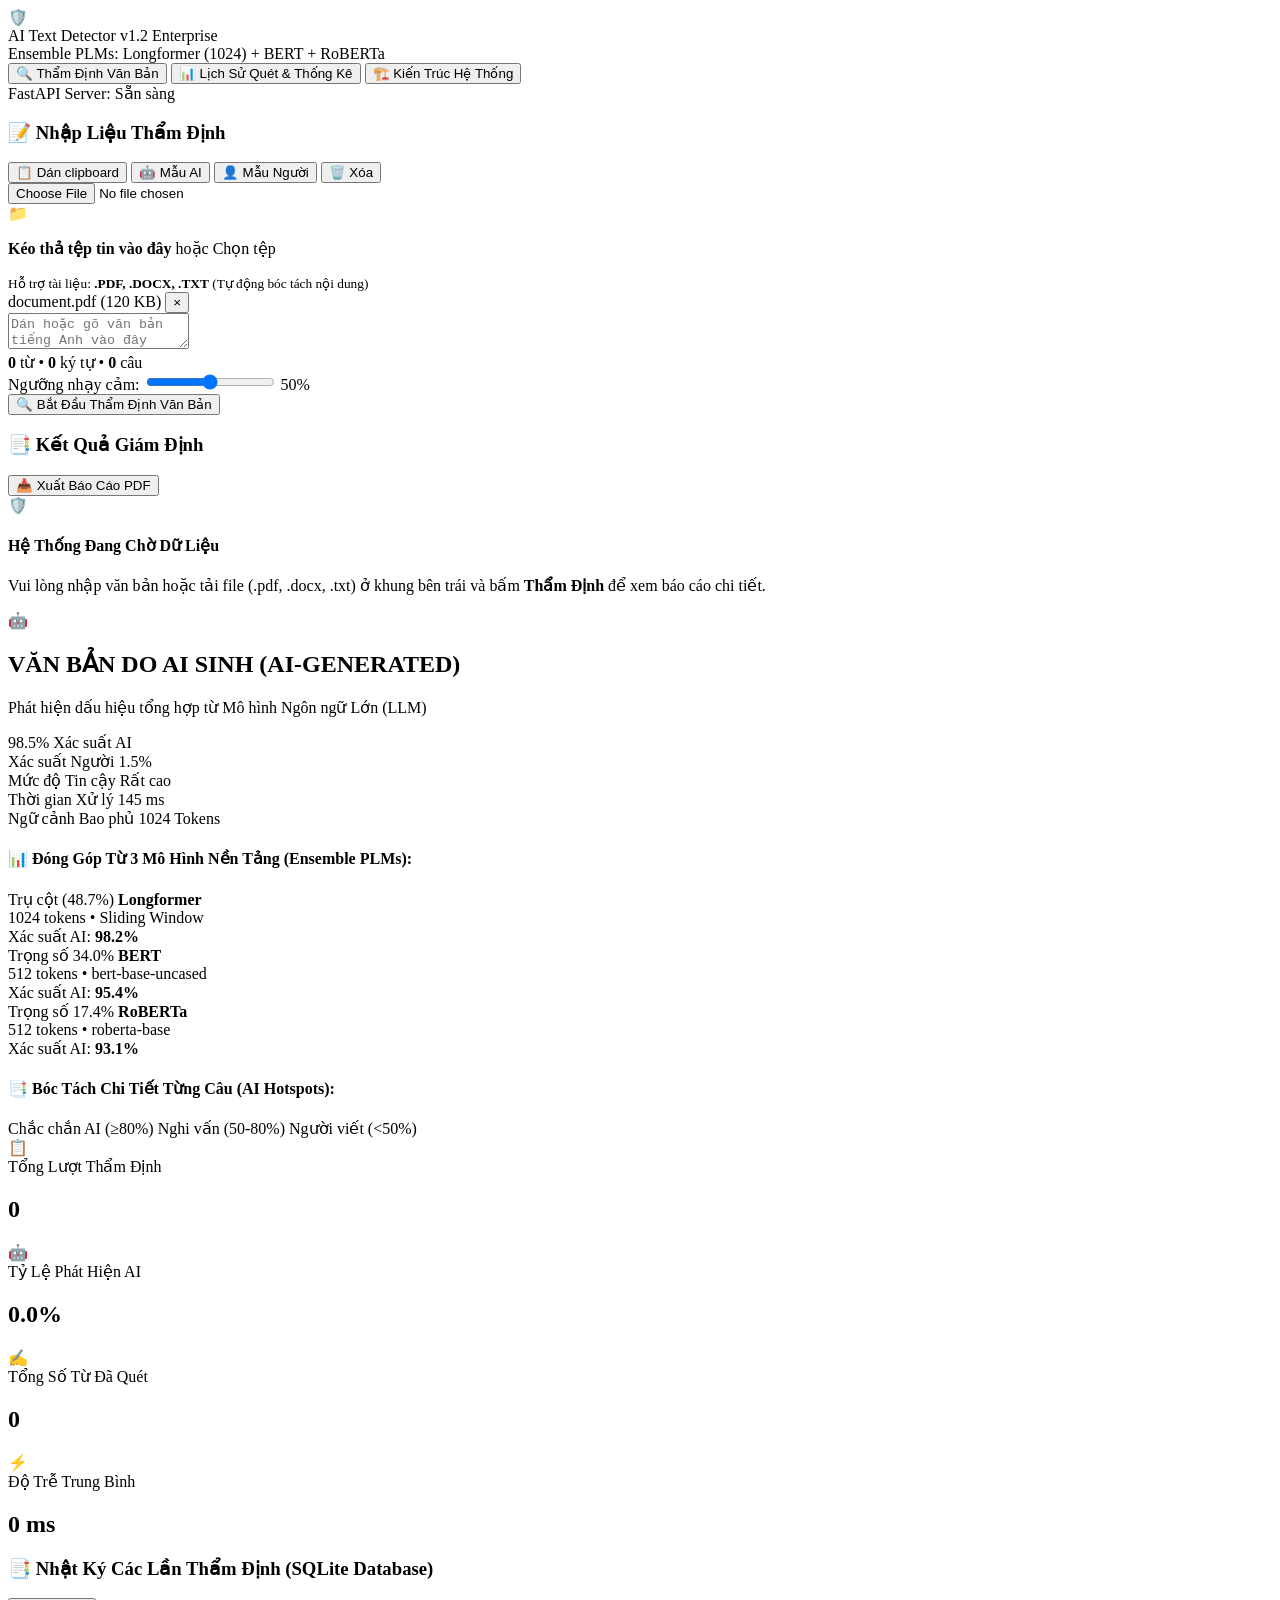
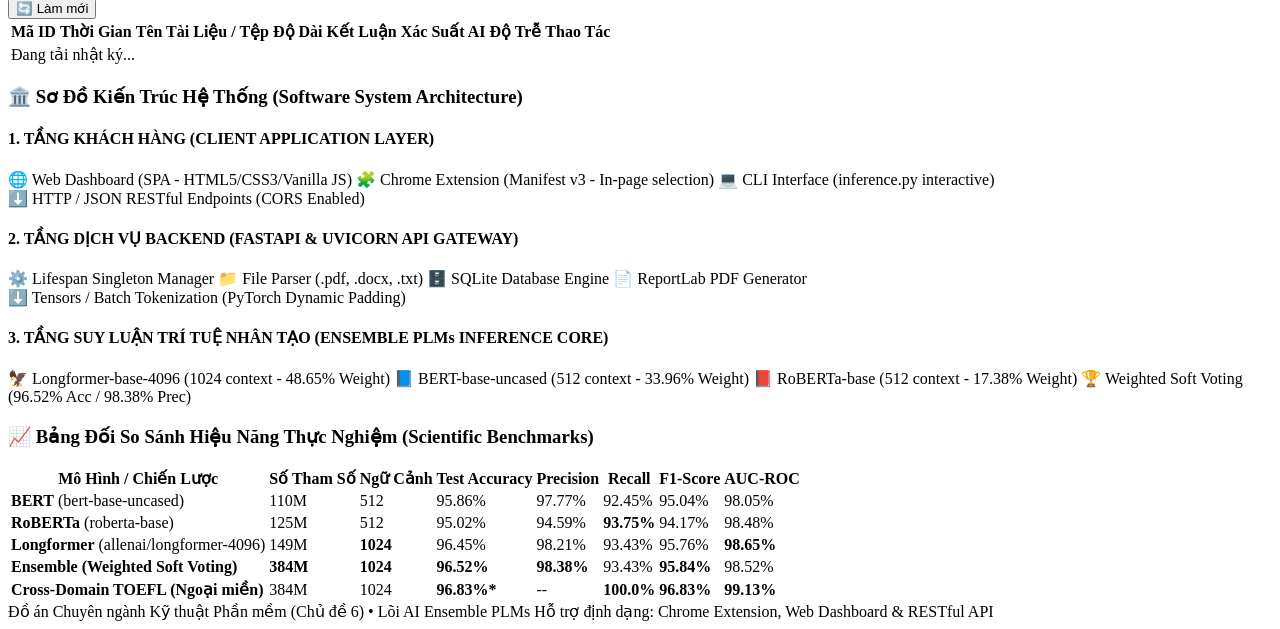
==== web/index.html @ fb28becc "feat(day16): Implement Web Dashboard, file upload, SQLite history, and PDF report generator" ====
<!DOCTYPE html>
<html lang="vi">
<head>
  <meta charset="UTF-8">
  <meta name="viewport" content="width=device-width, initial-scale=1.0">
  <title>AI Text Detector - Hệ thống Thẩm định Văn bản AI (Ensemble PLMs)</title>
  <link rel="stylesheet" href="/static/style.css">
  <link rel="preconnect" href="https://fonts.googleapis.com">
  <link rel="preconnect" href="https://fonts.gstatic.com" crossorigin>
  <link href="https://fonts.googleapis.com/css2?family=Inter:wght@300;400;500;600;700;800&family=JetBrains+Mono:wght@400;500&display=swap" rel="stylesheet">
</head>
<body>
  <!-- Top Navigation Bar -->
  <header class="navbar">
    <div class="nav-container">
      <div class="nav-brand">
        <div class="brand-logo">🛡️</div>
        <div>
          <div class="brand-title">AI Text Detector <span class="badge-tag">v1.2 Enterprise</span></div>
          <div class="brand-subtitle">Ensemble PLMs: Longformer (1024) + BERT + RoBERTa</div>
        </div>
      </div>

      <nav class="nav-tabs">
        <button class="nav-tab active" data-tab="tab-inspect">🔍 Thẩm Định Văn Bản</button>
        <button class="nav-tab" data-tab="tab-history">📊 Lịch Sử Quét & Thống Kê</button>
        <button class="nav-tab" data-tab="tab-architecture">🏗️ Kiến Trúc Hệ Thống</button>
      </nav>

      <div class="nav-status">
        <div id="server-status" class="status-indicator status-online">
          <span class="status-dot"></span>
          <span id="server-status-text">FastAPI Server: Sẵn sàng</span>
        </div>
      </div>
    </div>
  </header>

  <!-- Main App Content -->
  <main class="main-body">

    <!-- ==================================================================== -->
    <!-- TAB 1: THẨM ĐỊNH VĂN BẢN (INSPECTION & UPLOAD) -->
    <!-- ==================================================================== -->
    <section id="tab-inspect" class="tab-pane active">
      <div class="inspector-layout">
        
        <!-- Left Column: Input Form -->
        <div class="card input-card">
          <div class="card-header">
            <h3>📝 Nhập Liệu Thẩm Định</h3>
            <div class="header-actions">
              <button id="btn-paste" class="btn-sm btn-ghost">📋 Dán clipboard</button>
              <button id="btn-sample-ai" class="btn-sm btn-ghost">🤖 Mẫu AI</button>
              <button id="btn-sample-human" class="btn-sm btn-ghost">👤 Mẫu Người</button>
              <button id="btn-clear" class="btn-sm btn-ghost text-danger">🗑️ Xóa</button>
            </div>
          </div>

          <!-- Drag and Drop File Upload Area -->
          <div id="drop-zone" class="drop-zone">
            <input type="file" id="file-input" accept=".txt,.docx,.pdf" class="hidden-input">
            <div class="drop-zone-content">
              <span class="upload-icon">📁</span>
              <p><b>Kéo thả tệp tin vào đây</b> hoặc <span class="browse-link">Chọn tệp</span></p>
              <small>Hỗ trợ tài liệu: <b>.PDF, .DOCX, .TXT</b> (Tự động bóc tách nội dung)</small>
            </div>
            <div id="file-info" class="file-info-bar hidden">
              <span id="file-name" class="file-name">document.pdf</span>
              <span id="file-size" class="file-size">(120 KB)</span>
              <button id="btn-remove-file" class="btn-remove">&times;</button>
            </div>
          </div>

          <!-- Text Area -->
          <div class="textarea-wrapper">
            <textarea id="text-input" placeholder="Dán hoặc gõ văn bản tiếng Anh vào đây (bài báo, bài luận, đoạn văn ngắn)..."></textarea>
          </div>

          <!-- Bottom Controls -->
          <div class="controls-row">
            <div class="text-stats">
              <span id="stat-words"><b>0</b> từ</span>
              <span class="separator">•</span>
              <span id="stat-chars"><b>0</b> ký tự</span>
              <span class="separator">•</span>
              <span id="stat-sentences"><b>0</b> câu</span>
            </div>

            <div class="threshold-wrapper">
              <label for="threshold-range">Ngưỡng nhạy cảm:</label>
              <input type="range" id="threshold-range" min="10" max="90" value="50" step="5">
              <span id="threshold-val" class="threshold-badge">50%</span>
            </div>
          </div>

          <!-- Submit Button -->
          <button id="btn-submit" class="btn-primary btn-large">
            <span class="btn-text">🔍 Bắt Đầu Thẩm Định Văn Bản</span>
            <div id="spinner" class="spinner hidden"></div>
          </button>
        </div>

        <!-- Right Column: Results Dashboard -->
        <div class="card result-card">
          <div class="card-header">
            <h3>📑 Kết Quả Giám Định</h3>
            <div id="result-actions" class="header-actions hidden">
              <button id="btn-export-pdf" class="btn-sm btn-success">
                📥 Xuất Báo Cáo PDF
              </button>
            </div>
          </div>

          <!-- Placeholder when no result yet -->
          <div id="result-placeholder" class="result-placeholder">
            <div class="placeholder-icon">🛡️</div>
            <h4>Hệ Thống Đang Chờ Dữ Liệu</h4>
            <p>Vui lòng nhập văn bản hoặc tải file (.pdf, .docx, .txt) ở khung bên trái và bấm <b>Thẩm Định</b> để xem báo cáo chi tiết.</p>
          </div>

          <!-- Results Content (Revealed after analysis) -->
          <div id="result-content" class="result-content hidden">
            <!-- Verdict Banner -->
            <div id="verdict-banner" class="verdict-banner verdict-ai">
              <div class="verdict-main">
                <span id="verdict-icon" class="verdict-icon">🤖</span>
                <div>
                  <h2 id="verdict-title">VĂN BẢN DO AI SINH (AI-GENERATED)</h2>
                  <p id="verdict-subtitle">Phát hiện dấu hiệu tổng hợp từ Mô hình Ngôn ngữ Lớn (LLM)</p>
                </div>
              </div>
              <div class="verdict-score">
                <span id="verdict-percent" class="percent-val">98.5%</span>
                <span class="percent-label">Xác suất AI</span>
              </div>
            </div>

            <!-- Key Metrics Grid -->
            <div class="metrics-grid">
              <div class="metric-box">
                <span class="metric-label">Xác suất Người</span>
                <span id="metric-human-prob" class="metric-value">1.5%</span>
              </div>
              <div class="metric-box">
                <span class="metric-label">Mức độ Tin cậy</span>
                <span id="metric-confidence" class="metric-value text-accent">Rất cao</span>
              </div>
              <div class="metric-box">
                <span class="metric-label">Thời gian Xử lý</span>
                <span id="metric-latency" class="metric-value">145 ms</span>
              </div>
              <div class="metric-box">
                <span class="metric-label">Ngữ cảnh Bao phủ</span>
                <span id="metric-coverage" class="metric-value text-success">1024 Tokens</span>
              </div>
            </div>

            <!-- Ensemble Breakdown Cards -->
            <div class="breakdown-section">
              <h4 class="section-title">📊 Đóng Góp Từ 3 Mô Hình Nền Tảng (Ensemble PLMs):</h4>
              <div class="model-cards-grid">
                <div class="model-card champion">
                  <div class="model-card-header">
                    <span class="badge-pill pill-gold">Trụ cột (48.7%)</span>
                    <strong>Longformer</strong>
                  </div>
                  <div class="model-spec">1024 tokens • Sliding Window</div>
                  <div class="model-prob-bar">
                    <div id="bar-longformer" class="bar-fill" style="width: 98%;"></div>
                  </div>
                  <div class="model-card-footer">
                    <span>Xác suất AI:</span>
                    <strong id="prob-longformer">98.2%</strong>
                  </div>
                </div>

                <div class="model-card">
                  <div class="model-card-header">
                    <span class="badge-pill">Trọng số 34.0%</span>
                    <strong>BERT</strong>
                  </div>
                  <div class="model-spec">512 tokens • bert-base-uncased</div>
                  <div class="model-prob-bar">
                    <div id="bar-bert" class="bar-fill" style="width: 95%;"></div>
                  </div>
                  <div class="model-card-footer">
                    <span>Xác suất AI:</span>
                    <strong id="prob-bert">95.4%</strong>
                  </div>
                </div>

                <div class="model-card">
                  <div class="model-card-header">
                    <span class="badge-pill">Trọng số 17.4%</span>
                    <strong>RoBERTa</strong>
                  </div>
                  <div class="model-spec">512 tokens • roberta-base</div>
                  <div class="model-prob-bar">
                    <div id="bar-roberta" class="bar-fill" style="width: 93%;"></div>
                  </div>
                  <div class="model-card-footer">
                    <span>Xác suất AI:</span>
                    <strong id="prob-roberta">93.1%</strong>
                  </div>
                </div>
              </div>
            </div>

            <!-- Sentence-level AI Hotspots -->
            <div class="sentences-section">
              <div class="sentences-header">
                <h4 class="section-title">📑 Bóc Tách Chi Tiết Từng Câu (AI Hotspots):</h4>
                <div class="hotspots-legend">
                  <span class="legend-item"><span class="dot dot-red"></span> Chắc chắn AI (≥80%)</span>
                  <span class="legend-item"><span class="dot dot-yellow"></span> Nghi vấn (50-80%)</span>
                  <span class="legend-item"><span class="dot dot-green"></span> Người viết (&lt;50%)</span>
                </div>
              </div>
              <div id="sentences-container" class="sentences-container">
                <!-- Rendered dynamically -->
              </div>
            </div>
          </div>
        </div>

      </div>
    </section>

    <!-- ==================================================================== -->
    <!-- TAB 2: LỊCH SỬ QUÉT & THỐNG KÊ (SCAN HISTORY) -->
    <!-- ==================================================================== -->
    <section id="tab-history" class="tab-pane">
      <div class="history-layout">
        <!-- KPI Summary Cards -->
        <div class="kpi-grid">
          <div class="kpi-card">
            <span class="kpi-icon">📋</span>
            <div class="kpi-info">
              <span class="kpi-label">Tổng Lượt Thẩm Định</span>
              <h2 id="kpi-total-scans">0</h2>
            </div>
          </div>
          <div class="kpi-card">
            <span class="kpi-icon">🤖</span>
            <div class="kpi-info">
              <span class="kpi-label">Tỷ Lệ Phát Hiện AI</span>
              <h2 id="kpi-ai-rate">0.0%</h2>
            </div>
          </div>
          <div class="kpi-card">
            <span class="kpi-icon">✍️</span>
            <div class="kpi-info">
              <span class="kpi-label">Tổng Số Từ Đã Quét</span>
              <h2 id="kpi-total-words">0</h2>
            </div>
          </div>
          <div class="kpi-card">
            <span class="kpi-icon">⚡</span>
            <div class="kpi-info">
              <span class="kpi-label">Độ Trễ Trung Bình</span>
              <h2 id="kpi-avg-latency">0 ms</h2>
            </div>
          </div>
        </div>

        <!-- History Table Card -->
        <div class="card history-card">
          <div class="card-header">
            <h3>📑 Nhật Ký Các Lần Thẩm Định (SQLite Database)</h3>
            <div class="header-actions">
              <button id="btn-refresh-history" class="btn-sm btn-ghost">🔄 Làm mới</button>
            </div>
          </div>
          <div class="table-wrapper">
            <table class="data-table">
              <thead>
                <tr>
                  <th>Mã ID</th>
                  <th>Thời Gian</th>
                  <th>Tên Tài Liệu / Tệp</th>
                  <th>Độ Dài</th>
                  <th>Kết Luận</th>
                  <th>Xác Suất AI</th>
                  <th>Độ Trễ</th>
                  <th style="text-align: right;">Thao Tác</th>
                </tr>
              </thead>
              <tbody id="history-table-body">
                <tr>
                  <td colspan="8" class="text-center">Đang tải nhật ký...</td>
                </tr>
              </tbody>
            </table>
          </div>
        </div>
      </div>
    </section>

    <!-- ==================================================================== -->
    <!-- TAB 3: KIẾN TRÚC HỆ THỐNG (SOFTWARE ARCHITECTURE) -->
    <!-- ==================================================================== -->
    <section id="tab-architecture" class="tab-pane">
      <div class="architecture-layout">
        <div class="card">
          <div class="card-header">
            <h3>🏛️ Sơ Đồ Kiến Trúc Hệ Thống (Software System Architecture)</h3>
          </div>
          <div class="arch-content">
            <div class="arch-box client-layer">
              <h4>1. TẦNG KHÁCH HÀNG (CLIENT APPLICATION LAYER)</h4>
              <div class="arch-chips">
                <span class="chip">🌐 Web Dashboard (SPA - HTML5/CSS3/Vanilla JS)</span>
                <span class="chip">🧩 Chrome Extension (Manifest v3 - In-page selection)</span>
                <span class="chip">💻 CLI Interface (inference.py interactive)</span>
              </div>
            </div>

            <div class="arch-arrow">⬇️ HTTP / JSON RESTful Endpoints (CORS Enabled)</div>

            <div class="arch-box api-layer">
              <h4>2. TẦNG DỊCH VỤ BACKEND (FASTAPI & UVICORN API GATEWAY)</h4>
              <div class="arch-chips">
                <span class="chip">⚙️ Lifespan Singleton Manager</span>
                <span class="chip">📁 File Parser (.pdf, .docx, .txt)</span>
                <span class="chip">🗄️ SQLite Database Engine</span>
                <span class="chip">📄 ReportLab PDF Generator</span>
              </div>
            </div>

            <div class="arch-arrow">⬇️ Tensors / Batch Tokenization (PyTorch Dynamic Padding)</div>

            <div class="arch-box model-layer">
              <h4>3. TẦNG SUY LUẬN TRÍ TUỆ NHÂN TẠO (ENSEMBLE PLMs INFERENCE CORE)</h4>
              <div class="arch-chips">
                <span class="chip chip-gold">🦅 Longformer-base-4096 (1024 context - 48.65% Weight)</span>
                <span class="chip">📘 BERT-base-uncased (512 context - 33.96% Weight)</span>
                <span class="chip">📕 RoBERTa-base (512 context - 17.38% Weight)</span>
                <span class="chip chip-purple">🏆 Weighted Soft Voting (96.52% Acc / 98.38% Prec)</span>
              </div>
            </div>
          </div>
        </div>

        <div class="card" style="margin-top: 20px;">
          <div class="card-header">
            <h3>📈 Bảng Đối So Sánh Hiệu Năng Thực Nghiệm (Scientific Benchmarks)</h3>
          </div>
          <div class="table-wrapper">
            <table class="data-table">
              <thead>
                <tr>
                  <th>Mô Hình / Chiến Lược</th>
                  <th>Số Tham Số</th>
                  <th>Ngữ Cảnh</th>
                  <th>Test Accuracy</th>
                  <th>Precision</th>
                  <th>Recall</th>
                  <th>F1-Score</th>
                  <th>AUC-ROC</th>
                </tr>
              </thead>
              <tbody>
                <tr>
                  <td><b>BERT</b> (bert-base-uncased)</td>
                  <td>110M</td>
                  <td>512</td>
                  <td>95.86%</td>
                  <td>97.77%</td>
                  <td>92.45%</td>
                  <td>95.04%</td>
                  <td>98.05%</td>
                </tr>
                <tr>
                  <td><b>RoBERTa</b> (roberta-base)</td>
                  <td>125M</td>
                  <td>512</td>
                  <td>95.02%</td>
                  <td>94.59%</td>
                  <td><b>93.75%</b></td>
                  <td>94.17%</td>
                  <td>98.48%</td>
                </tr>
                <tr>
                  <td><b>Longformer</b> (allenai/longformer-4096)</td>
                  <td>149M</td>
                  <td><b>1024</b></td>
                  <td>96.45%</td>
                  <td>98.21%</td>
                  <td>93.43%</td>
                  <td>95.76%</td>
                  <td><b>98.65%</b></td>
                </tr>
                <tr class="highlight-row">
                  <td><b>Ensemble (Weighted Soft Voting)</b></td>
                  <td><b>384M</b></td>
                  <td><b>1024</b></td>
                  <td><b>96.52%</b></td>
                  <td><b>98.38%</b></td>
                  <td>93.43%</td>
                  <td><b>95.84%</b></td>
                  <td>98.52%</td>
                </tr>
                <tr>
                  <td><b>Cross-Domain TOEFL (Ngoại miền)</b></td>
                  <td>384M</td>
                  <td>1024</td>
                  <td><b>96.83%*</b></td>
                  <td>--</td>
                  <td><b>100.0%</b></td>
                  <td><b>96.83%</b></td>
                  <td><b>99.13%</b></td>
                </tr>
              </tbody>
            </table>
          </div>
        </div>
      </div>
    </section>

  </main>

  <footer class="footer">
    <div class="footer-container">
      <span>Đồ án Chuyên ngành Kỹ thuật Phần mềm (Chủ đề 6) • Lõi AI Ensemble PLMs</span>
      <span>Hỗ trợ định dạng: Chrome Extension, Web Dashboard & RESTful API</span>
    </div>
  </footer>

  <script src="/static/app.js"></script>
</body>
</html>
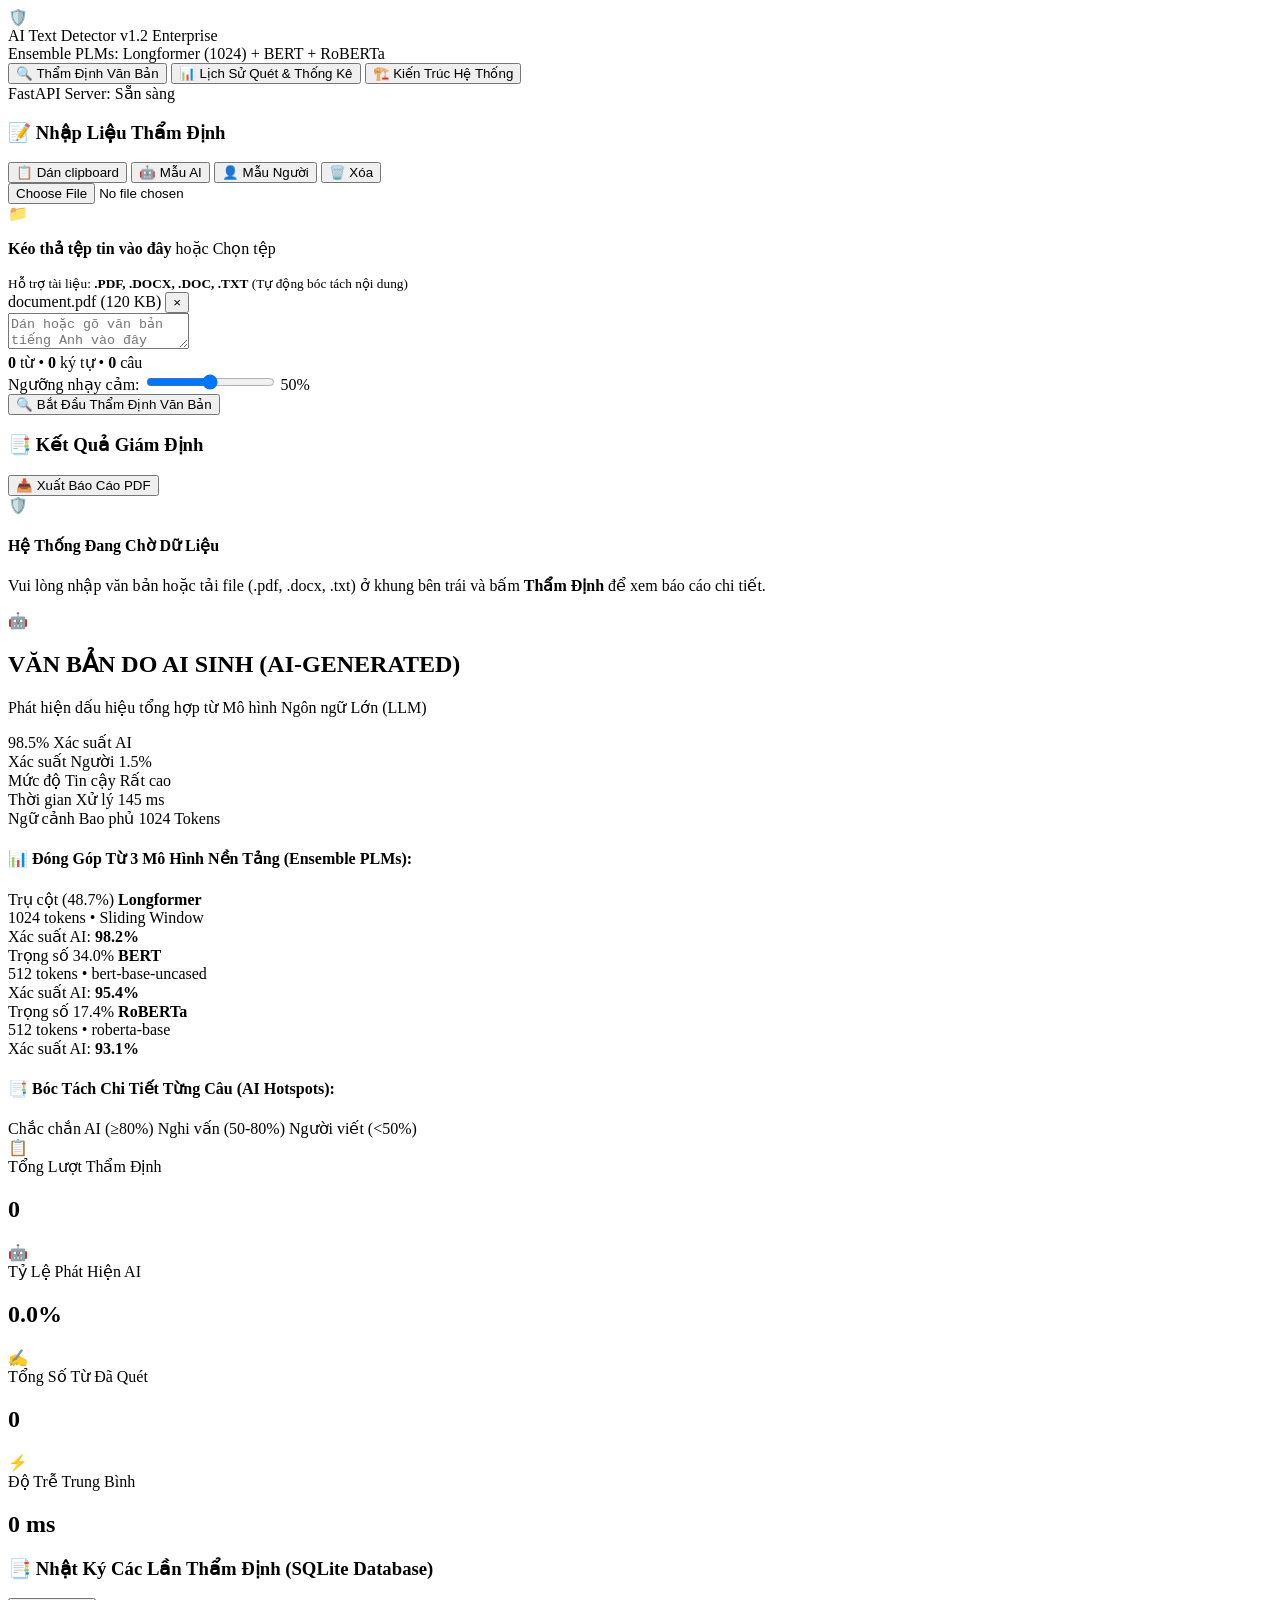
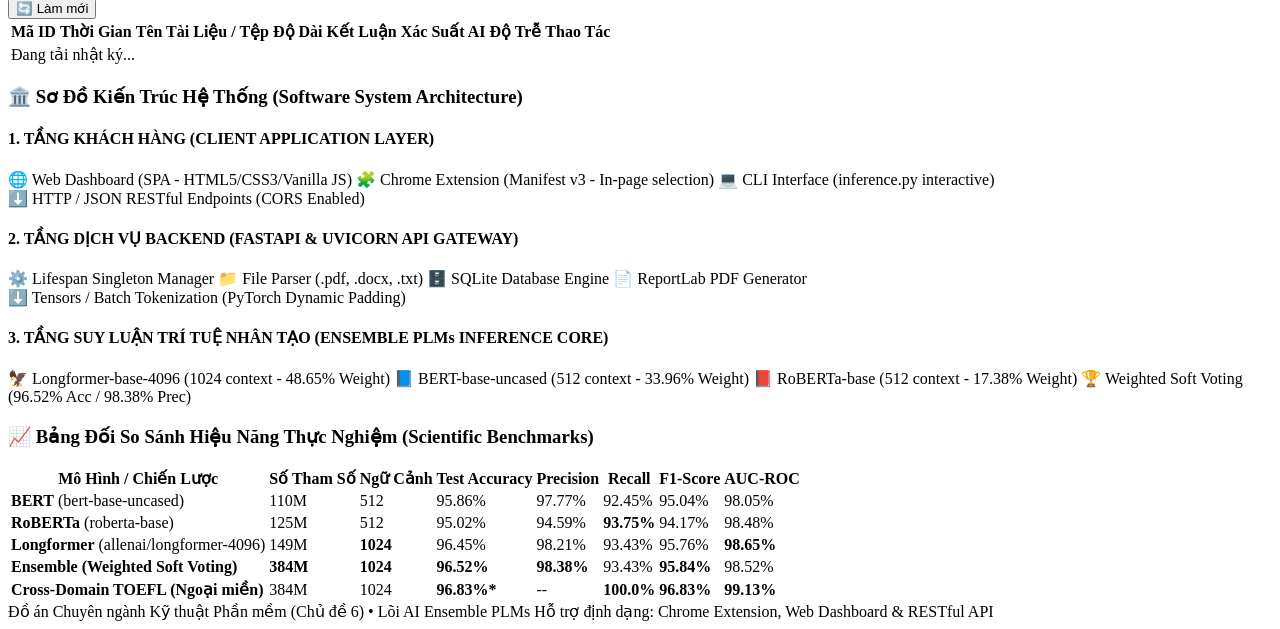
==== commit ed930804: "feat(upload): Add .doc support and optimize sentence-level batch inference" ====
--- a/web/index.html
+++ b/web/index.html
@@ -59,11 +59,11 @@
 
           <!-- Drag and Drop File Upload Area -->
           <div id="drop-zone" class="drop-zone">
-            <input type="file" id="file-input" accept=".txt,.docx,.pdf" class="hidden-input">
+            <input type="file" id="file-input" accept=".txt,.docx,.doc,.pdf" class="hidden-input">
             <div class="drop-zone-content">
               <span class="upload-icon">📁</span>
               <p><b>Kéo thả tệp tin vào đây</b> hoặc <span class="browse-link">Chọn tệp</span></p>
-              <small>Hỗ trợ tài liệu: <b>.PDF, .DOCX, .TXT</b> (Tự động bóc tách nội dung)</small>
+              <small>Hỗ trợ tài liệu: <b>.PDF, .DOCX, .DOC, .TXT</b> (Tự động bóc tách nội dung)</small>
             </div>
             <div id="file-info" class="file-info-bar hidden">
               <span id="file-name" class="file-name">document.pdf</span>
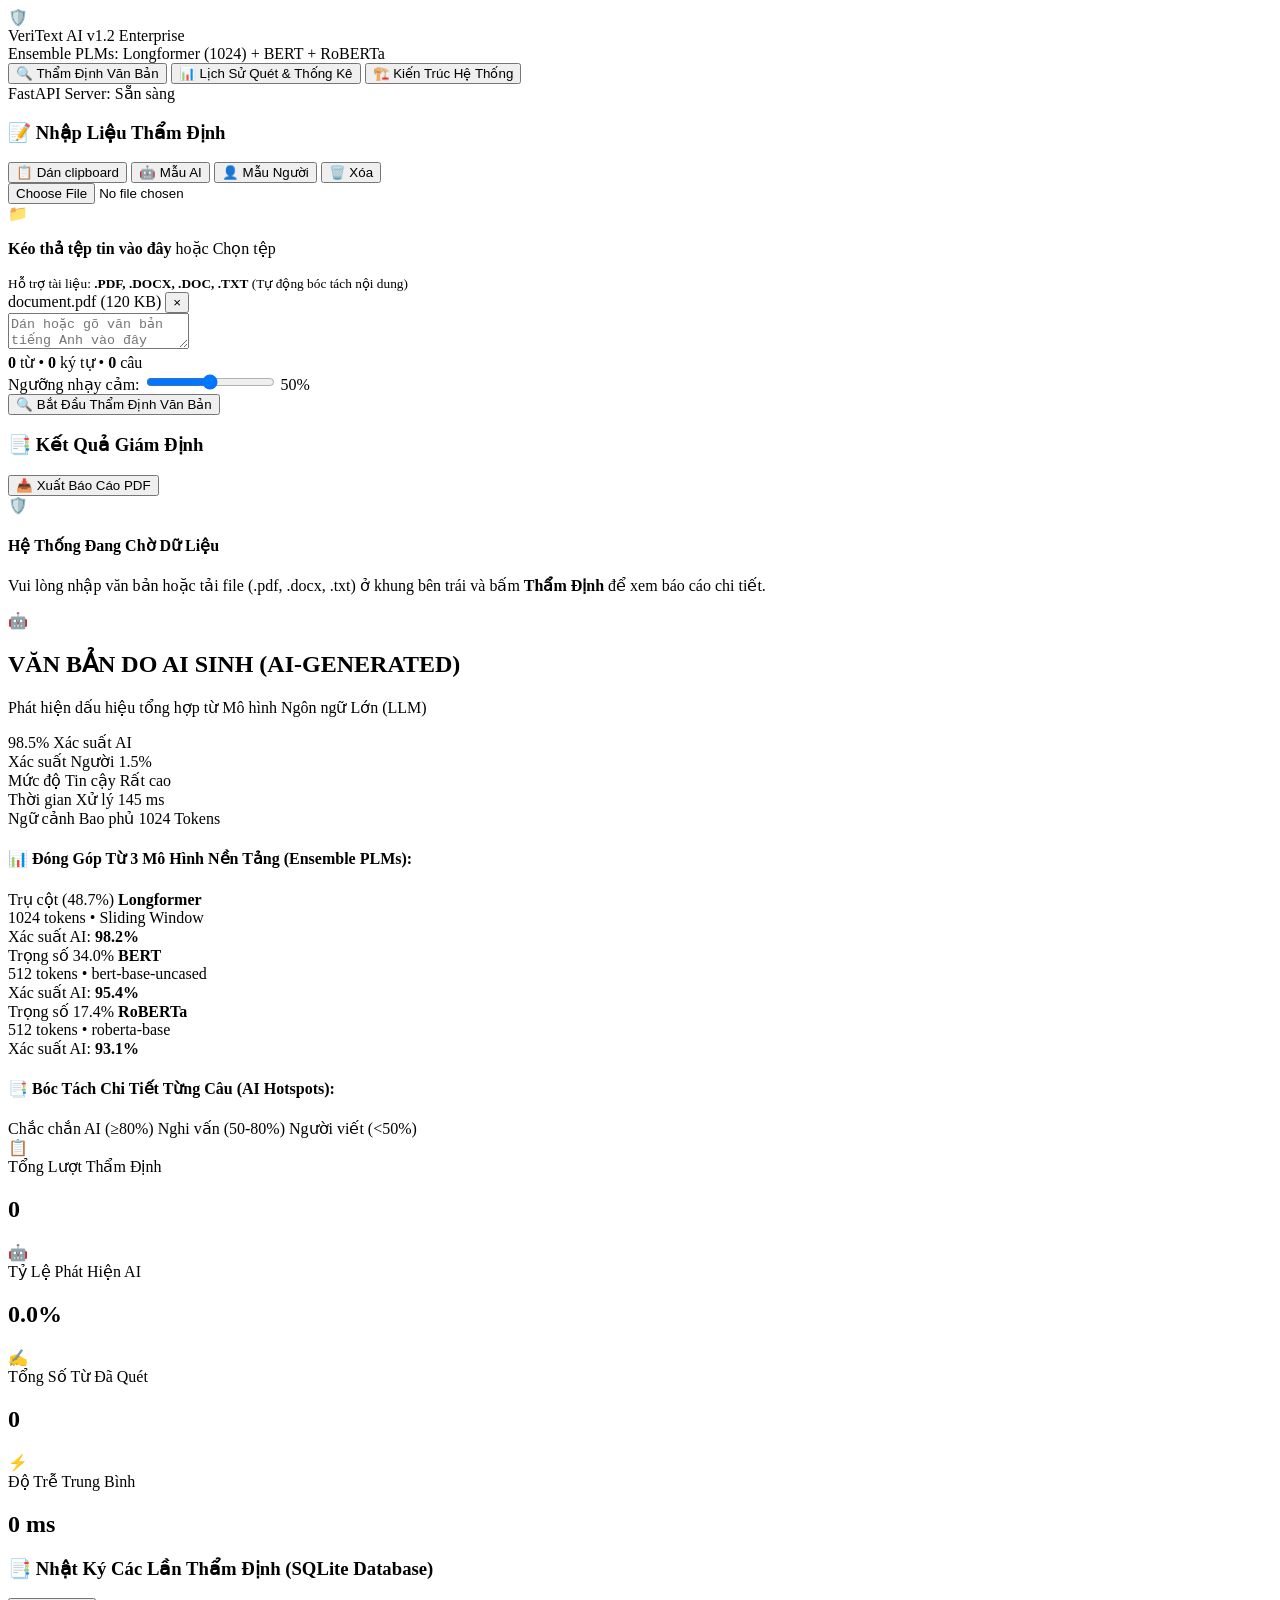
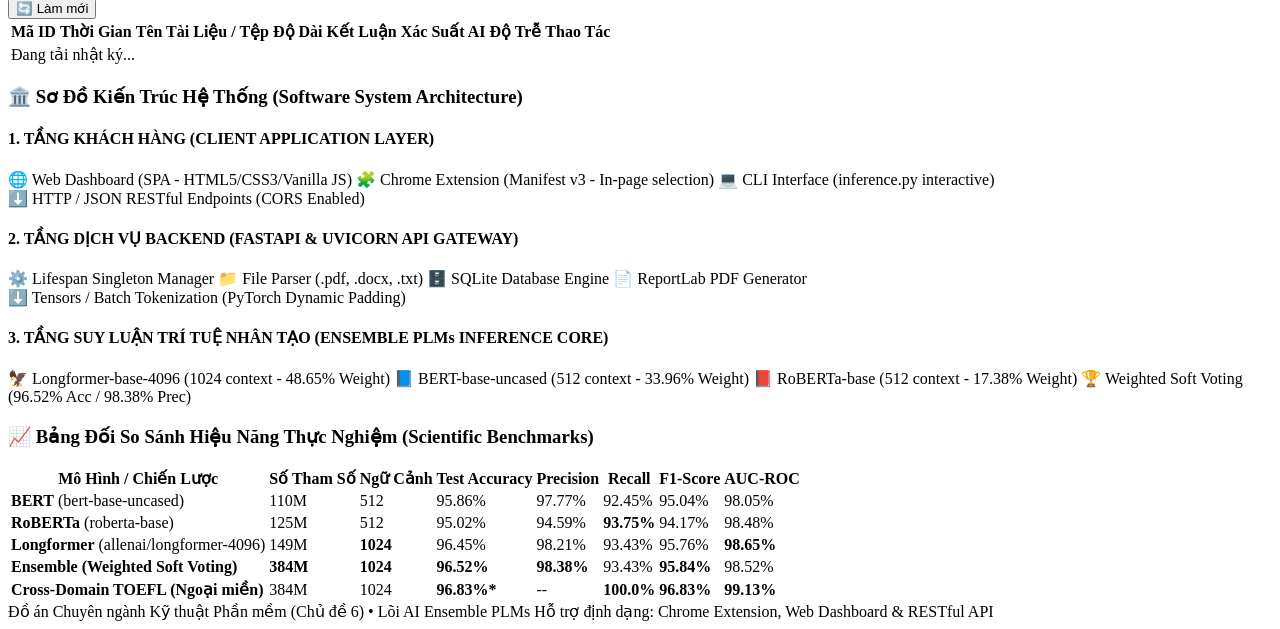
==== commit 69de2e98: "feat(branding): Update application brand name to VeriText AI across Web Dashboard, PDF Reports, and " ====
--- a/web/index.html
+++ b/web/index.html
@@ -3,7 +3,7 @@
 <head>
   <meta charset="UTF-8">
   <meta name="viewport" content="width=device-width, initial-scale=1.0">
-  <title>AI Text Detector - Hệ thống Thẩm định Văn bản AI (Ensemble PLMs)</title>
+  <title>VeriText AI - Hệ thống Thẩm định Văn bản AI (Ensemble PLMs)</title>
   <link rel="stylesheet" href="/static/style.css">
   <link rel="preconnect" href="https://fonts.googleapis.com">
   <link rel="preconnect" href="https://fonts.gstatic.com" crossorigin>
@@ -16,7 +16,7 @@
       <div class="nav-brand">
         <div class="brand-logo">🛡️</div>
         <div>
-          <div class="brand-title">AI Text Detector <span class="badge-tag">v1.2 Enterprise</span></div>
+          <div class="brand-title">VeriText AI <span class="badge-tag">v1.2 Enterprise</span></div>
           <div class="brand-subtitle">Ensemble PLMs: Longformer (1024) + BERT + RoBERTa</div>
         </div>
       </div>
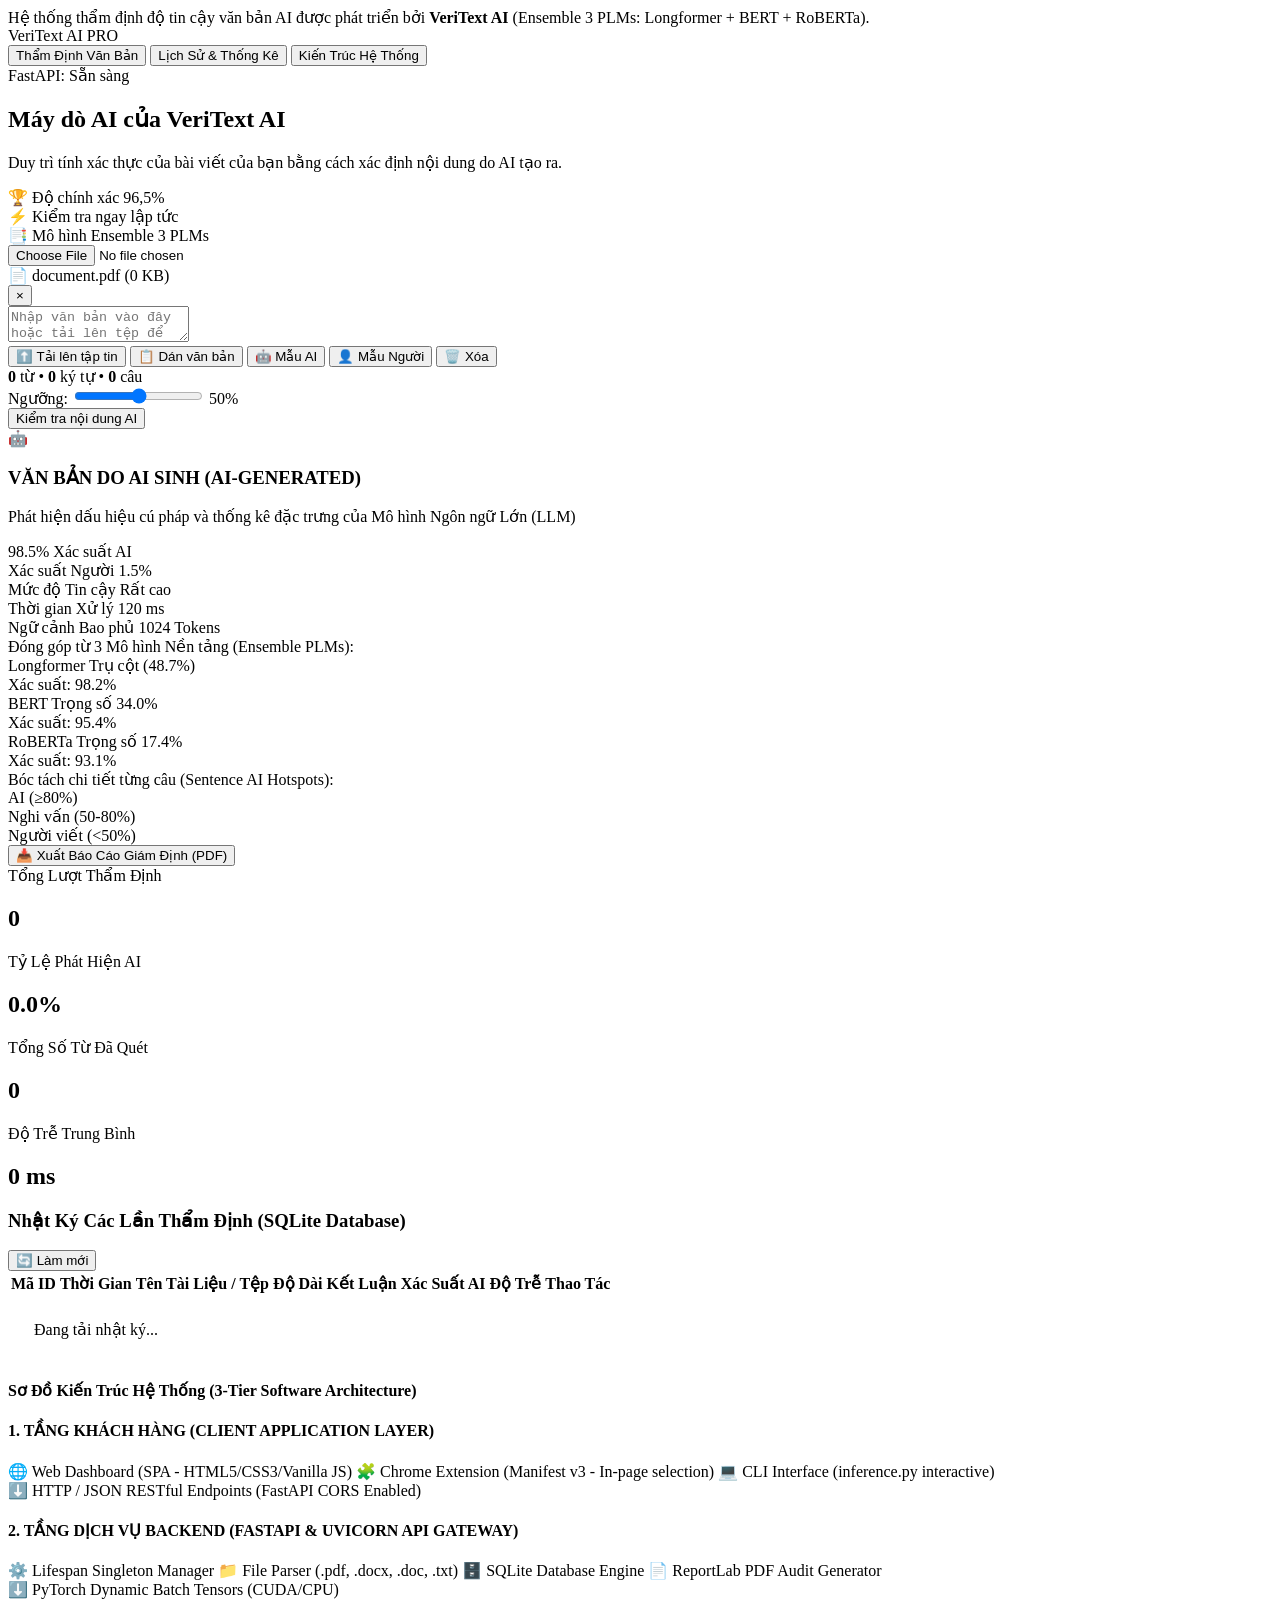
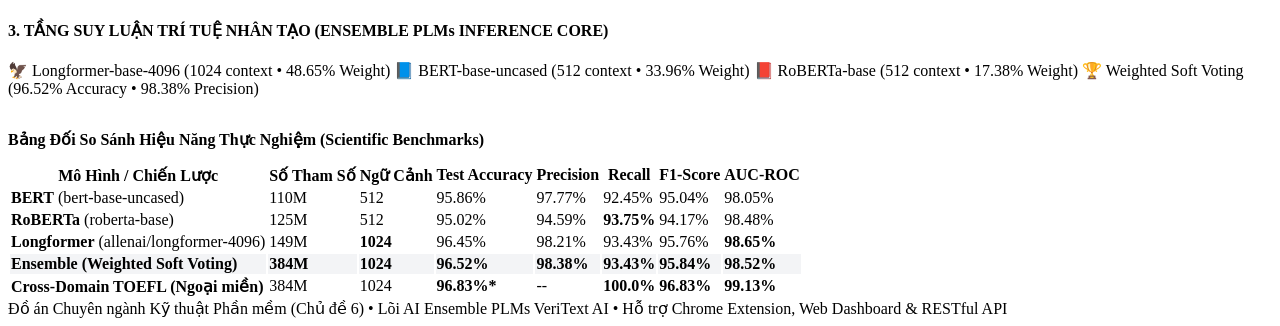
==== commit 65d0e11d: "feat(ui): Redesign Web Dashboard to minimalist JustDone black-and-white theme and update brand to Ve" ====
--- a/web/index.html
+++ b/web/index.html
@@ -3,228 +3,241 @@
 <head>
   <meta charset="UTF-8">
   <meta name="viewport" content="width=device-width, initial-scale=1.0">
-  <title>VeriText AI - Hệ thống Thẩm định Văn bản AI (Ensemble PLMs)</title>
+  <title>VeriText AI - Máy dò AI (Ensemble PLMs)</title>
   <link rel="stylesheet" href="/static/style.css">
   <link rel="preconnect" href="https://fonts.googleapis.com">
   <link rel="preconnect" href="https://fonts.gstatic.com" crossorigin>
-  <link href="https://fonts.googleapis.com/css2?family=Inter:wght@300;400;500;600;700;800&family=JetBrains+Mono:wght@400;500&display=swap" rel="stylesheet">
+  <link href="https://fonts.googleapis.com/css2?family=Inter:wght@300;400;500;600;700;800&family=JetBrains+Mono:wght@400;500;600&family=Newsreader:ital,opsz,wght@0,6..72,400;0,6..72,500;0,6..72,600;1,6..72,400&display=swap" rel="stylesheet">
 </head>
 <body>
+
+  <!-- Top Announcement Bar (JustDone Style) -->
+  <div class="top-announcement">
+    <span>Hệ thống thẩm định độ tin cậy văn bản AI được phát triển bởi <b>VeriText AI</b> (Ensemble 3 PLMs: Longformer + BERT + RoBERTa).</span>
+  </div>
+
   <!-- Top Navigation Bar -->
   <header class="navbar">
     <div class="nav-container">
-      <div class="nav-brand">
-        <div class="brand-logo">🛡️</div>
-        <div>
-          <div class="brand-title">VeriText AI <span class="badge-tag">v1.2 Enterprise</span></div>
-          <div class="brand-subtitle">Ensemble PLMs: Longformer (1024) + BERT + RoBERTa</div>
-        </div>
+      <div class="nav-brand" id="brand-home">
+        <span class="brand-dot"></span>
+        <span class="brand-title">VeriText AI</span>
+        <span class="brand-badge">PRO</span>
       </div>
 
       <nav class="nav-tabs">
-        <button class="nav-tab active" data-tab="tab-inspect">🔍 Thẩm Định Văn Bản</button>
-        <button class="nav-tab" data-tab="tab-history">📊 Lịch Sử Quét & Thống Kê</button>
-        <button class="nav-tab" data-tab="tab-architecture">🏗️ Kiến Trúc Hệ Thống</button>
+        <button class="nav-tab active" data-tab="tab-inspect">Thẩm Định Văn Bản</button>
+        <button class="nav-tab" data-tab="tab-history">Lịch Sử & Thống Kê</button>
+        <button class="nav-tab" data-tab="tab-architecture">Kiến Trúc Hệ Thống</button>
       </nav>
 
-      <div class="nav-status">
-        <div id="server-status" class="status-indicator status-online">
+      <div class="nav-right">
+        <div id="server-status" class="status-pill">
           <span class="status-dot"></span>
-          <span id="server-status-text">FastAPI Server: Sẵn sàng</span>
+          <span id="server-status-text">FastAPI: Sẵn sàng</span>
         </div>
       </div>
     </div>
   </header>
 
-  <!-- Main App Content -->
+  <!-- Main Body Content -->
   <main class="main-body">
 
     <!-- ==================================================================== -->
-    <!-- TAB 1: THẨM ĐỊNH VĂN BẢN (INSPECTION & UPLOAD) -->
+    <!-- TAB 1: THẨM ĐỊNH VĂN BẢN (JUSTDONE HERO + CARD) -->
     <!-- ==================================================================== -->
     <section id="tab-inspect" class="tab-pane active">
-      <div class="inspector-layout">
-        
-        <!-- Left Column: Input Form -->
-        <div class="card input-card">
-          <div class="card-header">
-            <h3>📝 Nhập Liệu Thẩm Định</h3>
-            <div class="header-actions">
-              <button id="btn-paste" class="btn-sm btn-ghost">📋 Dán clipboard</button>
-              <button id="btn-sample-ai" class="btn-sm btn-ghost">🤖 Mẫu AI</button>
-              <button id="btn-sample-human" class="btn-sm btn-ghost">👤 Mẫu Người</button>
-              <button id="btn-clear" class="btn-sm btn-ghost text-danger">🗑️ Xóa</button>
-            </div>
-          </div>
-
-          <!-- Drag and Drop File Upload Area -->
-          <div id="drop-zone" class="drop-zone">
-            <input type="file" id="file-input" accept=".txt,.docx,.doc,.pdf" class="hidden-input">
-            <div class="drop-zone-content">
-              <span class="upload-icon">📁</span>
-              <p><b>Kéo thả tệp tin vào đây</b> hoặc <span class="browse-link">Chọn tệp</span></p>
-              <small>Hỗ trợ tài liệu: <b>.PDF, .DOCX, .DOC, .TXT</b> (Tự động bóc tách nội dung)</small>
-            </div>
-            <div id="file-info" class="file-info-bar hidden">
-              <span id="file-name" class="file-name">document.pdf</span>
-              <span id="file-size" class="file-size">(120 KB)</span>
-              <button id="btn-remove-file" class="btn-remove">&times;</button>
-            </div>
-          </div>
-
-          <!-- Text Area -->
-          <div class="textarea-wrapper">
-            <textarea id="text-input" placeholder="Dán hoặc gõ văn bản tiếng Anh vào đây (bài báo, bài luận, đoạn văn ngắn)..."></textarea>
-          </div>
-
-          <!-- Bottom Controls -->
-          <div class="controls-row">
-            <div class="text-stats">
-              <span id="stat-words"><b>0</b> từ</span>
-              <span class="separator">•</span>
-              <span id="stat-chars"><b>0</b> ký tự</span>
-              <span class="separator">•</span>
+
+      <!-- Hero Header (JustDone Aesthetic) -->
+      <div class="hero-section">
+        <h1 class="hero-title">Máy dò AI của VeriText AI</h1>
+        <p class="hero-subtitle">
+          Duy trì tính xác thực của bài viết của bạn bằng cách xác định nội dung do AI tạo ra.
+        </p>
+        <div class="trust-badges">
+          <div class="trust-badge-item">
+            <span>🏆</span>
+            <span>Độ chính xác 96,5%</span>
+          </div>
+          <div class="trust-badge-item">
+            <span>⚡</span>
+            <span>Kiểm tra ngay lập tức</span>
+          </div>
+          <div class="trust-badge-item">
+            <span>📑</span>
+            <span>Mô hình Ensemble 3 PLMs</span>
+          </div>
+        </div>
+      </div>
+
+      <!-- Main Input Card (JustDone Card Layout) -->
+      <div id="drop-zone" class="input-main-card">
+        <!-- Hidden file input -->
+        <input type="file" id="file-input" accept=".txt,.docx,.doc,.pdf" class="hidden">
+        <div class="drop-zone-content hidden"></div>
+
+        <!-- File selected bar (Revealed when file uploaded) -->
+        <div id="file-info" class="file-info-bar hidden">
+          <div class="file-info-left">
+            <span>📄</span>
+            <span id="file-name" class="file-name">document.pdf</span>
+            <span id="file-size" class="file-size">(0 KB)</span>
+          </div>
+          <button id="btn-remove-file" class="btn-remove-file" title="Xóa tệp">&times;</button>
+        </div>
+
+        <!-- Textarea input -->
+        <div class="textarea-container">
+          <textarea
+            id="text-input"
+            class="main-textarea"
+            placeholder="Nhập văn bản vào đây hoặc tải lên tệp để kiểm tra Nội dung AI."
+          ></textarea>
+        </div>
+
+        <!-- Bottom bar inside card -->
+        <div class="card-bottom-bar">
+          <div class="bottom-left-actions">
+            <button id="btn-upload" class="btn-action-pill" type="button">
+              <span>⬆️</span>
+              <span>Tải lên tập tin</span>
+            </button>
+            <button id="btn-paste" class="btn-action-pill" type="button">
+              <span>📋</span>
+              <span>Dán văn bản</span>
+            </button>
+            <button id="btn-sample-ai" class="btn-text-only" type="button">🤖 Mẫu AI</button>
+            <button id="btn-sample-human" class="btn-text-only" type="button">👤 Mẫu Người</button>
+            <button id="btn-clear" class="btn-text-only text-danger" type="button">🗑️ Xóa</button>
+          </div>
+
+          <div class="bottom-right-controls">
+            <div class="live-counts">
+              <span id="stat-words"><b>0</b> từ</span> • 
+              <span id="stat-chars"><b>0</b> ký tự</span> • 
               <span id="stat-sentences"><b>0</b> câu</span>
             </div>
 
-            <div class="threshold-wrapper">
-              <label for="threshold-range">Ngưỡng nhạy cảm:</label>
+            <div class="threshold-group">
+              <label for="threshold-range">Ngưỡng:</label>
               <input type="range" id="threshold-range" min="10" max="90" value="50" step="5">
               <span id="threshold-val" class="threshold-badge">50%</span>
             </div>
-          </div>
-
-          <!-- Submit Button -->
-          <button id="btn-submit" class="btn-primary btn-large">
-            <span class="btn-text">🔍 Bắt Đầu Thẩm Định Văn Bản</span>
-            <div id="spinner" class="spinner hidden"></div>
+
+            <button id="btn-submit" class="btn-submit-main" type="button">
+              <span class="btn-text">Kiểm tra nội dung AI</span>
+              <div id="spinner" class="spinner hidden"></div>
+            </button>
+          </div>
+        </div>
+      </div>
+
+      <!-- Result Placeholder (Hidden by default or minimal) -->
+      <div id="result-placeholder" class="hidden"></div>
+
+      <!-- Results Container (Appears when analysis completes) -->
+      <div id="result-content" class="result-card-container hidden">
+        
+        <!-- Top Verdict Bar -->
+        <div class="result-top-bar">
+          <div id="verdict-banner" class="verdict-header verdict-ai">
+            <div id="verdict-icon" class="verdict-icon-box">🤖</div>
+            <div class="verdict-title-text">
+              <h3 id="verdict-title">VĂN BẢN DO AI SINH (AI-GENERATED)</h3>
+              <p id="verdict-subtitle">Phát hiện dấu hiệu cú pháp và thống kê đặc trưng của Mô hình Ngôn ngữ Lớn (LLM)</p>
+            </div>
+          </div>
+
+          <div class="verdict-score-pill">
+            <span id="verdict-percent" class="score-number">98.5%</span>
+            <span class="score-caption">Xác suất AI</span>
+          </div>
+        </div>
+
+        <!-- Clean Metric Row -->
+        <div class="clean-metrics-row">
+          <div class="clean-metric-item">
+            <span class="clean-metric-label">Xác suất Người</span>
+            <span id="metric-human-prob" class="clean-metric-val">1.5%</span>
+          </div>
+          <div class="clean-metric-item">
+            <span class="clean-metric-label">Mức độ Tin cậy</span>
+            <span id="metric-confidence" class="clean-metric-val">Rất cao</span>
+          </div>
+          <div class="clean-metric-item">
+            <span class="clean-metric-label">Thời gian Xử lý</span>
+            <span id="metric-latency" class="clean-metric-val">120 ms</span>
+          </div>
+          <div class="clean-metric-item">
+            <span class="clean-metric-label">Ngữ cảnh Bao phủ</span>
+            <span id="metric-coverage" class="clean-metric-val">1024 Tokens</span>
+          </div>
+        </div>
+
+        <!-- Ensemble 3 Models Breakdown -->
+        <div class="models-breakdown-box">
+          <div class="models-box-title">Đóng góp từ 3 Mô hình Nền tảng (Ensemble PLMs):</div>
+          <div class="models-row-grid">
+            <div class="model-stat-col primary-col">
+              <div class="model-col-header">
+                <span class="model-name">Longformer</span>
+                <span class="model-weight">Trụ cột (48.7%)</span>
+              </div>
+              <div class="model-mini-bar">
+                <div id="bar-longformer" class="model-mini-fill" style="width: 98%;"></div>
+              </div>
+              <div class="model-score-text">Xác suất: <span id="prob-longformer">98.2%</span></div>
+            </div>
+
+            <div class="model-stat-col">
+              <div class="model-col-header">
+                <span class="model-name">BERT</span>
+                <span class="model-weight">Trọng số 34.0%</span>
+              </div>
+              <div class="model-mini-bar">
+                <div id="bar-bert" class="model-mini-fill" style="width: 95%;"></div>
+              </div>
+              <div class="model-score-text">Xác suất: <span id="prob-bert">95.4%</span></div>
+            </div>
+
+            <div class="model-stat-col">
+              <div class="model-col-header">
+                <span class="model-name">RoBERTa</span>
+                <span class="model-weight">Trọng số 17.4%</span>
+              </div>
+              <div class="model-mini-bar">
+                <div id="bar-roberta" class="model-mini-fill" style="width: 93%;"></div>
+              </div>
+              <div class="model-score-text">Xác suất: <span id="prob-roberta">93.1%</span></div>
+            </div>
+          </div>
+        </div>
+
+        <!-- Sentence Hotspots -->
+        <div class="sentences-inspect-box">
+          <div class="sentences-box-header">
+            <div class="sentences-box-title">Bóc tách chi tiết từng câu (Sentence AI Hotspots):</div>
+            <div class="sentences-legend">
+              <div class="legend-tag"><span class="dot-red"></span> AI (≥80%)</div>
+              <div class="legend-tag"><span class="dot-yellow"></span> Nghi vấn (50-80%)</div>
+              <div class="legend-tag"><span class="dot-green"></span> Người viết (&lt;50%)</div>
+            </div>
+          </div>
+          <div id="sentences-container" class="sentences-list-scroll">
+            <!-- Dynamically populated -->
+          </div>
+        </div>
+
+        <!-- Footer Actions with PDF Export -->
+        <div id="result-actions" class="result-footer-actions">
+          <button id="btn-export-pdf" class="btn-export-pdf" type="button">
+            <span>📥</span>
+            <span>Xuất Báo Cáo Giám Định (PDF)</span>
           </button>
         </div>
 
-        <!-- Right Column: Results Dashboard -->
-        <div class="card result-card">
-          <div class="card-header">
-            <h3>📑 Kết Quả Giám Định</h3>
-            <div id="result-actions" class="header-actions hidden">
-              <button id="btn-export-pdf" class="btn-sm btn-success">
-                📥 Xuất Báo Cáo PDF
-              </button>
-            </div>
-          </div>
-
-          <!-- Placeholder when no result yet -->
-          <div id="result-placeholder" class="result-placeholder">
-            <div class="placeholder-icon">🛡️</div>
-            <h4>Hệ Thống Đang Chờ Dữ Liệu</h4>
-            <p>Vui lòng nhập văn bản hoặc tải file (.pdf, .docx, .txt) ở khung bên trái và bấm <b>Thẩm Định</b> để xem báo cáo chi tiết.</p>
-          </div>
-
-          <!-- Results Content (Revealed after analysis) -->
-          <div id="result-content" class="result-content hidden">
-            <!-- Verdict Banner -->
-            <div id="verdict-banner" class="verdict-banner verdict-ai">
-              <div class="verdict-main">
-                <span id="verdict-icon" class="verdict-icon">🤖</span>
-                <div>
-                  <h2 id="verdict-title">VĂN BẢN DO AI SINH (AI-GENERATED)</h2>
-                  <p id="verdict-subtitle">Phát hiện dấu hiệu tổng hợp từ Mô hình Ngôn ngữ Lớn (LLM)</p>
-                </div>
-              </div>
-              <div class="verdict-score">
-                <span id="verdict-percent" class="percent-val">98.5%</span>
-                <span class="percent-label">Xác suất AI</span>
-              </div>
-            </div>
-
-            <!-- Key Metrics Grid -->
-            <div class="metrics-grid">
-              <div class="metric-box">
-                <span class="metric-label">Xác suất Người</span>
-                <span id="metric-human-prob" class="metric-value">1.5%</span>
-              </div>
-              <div class="metric-box">
-                <span class="metric-label">Mức độ Tin cậy</span>
-                <span id="metric-confidence" class="metric-value text-accent">Rất cao</span>
-              </div>
-              <div class="metric-box">
-                <span class="metric-label">Thời gian Xử lý</span>
-                <span id="metric-latency" class="metric-value">145 ms</span>
-              </div>
-              <div class="metric-box">
-                <span class="metric-label">Ngữ cảnh Bao phủ</span>
-                <span id="metric-coverage" class="metric-value text-success">1024 Tokens</span>
-              </div>
-            </div>
-
-            <!-- Ensemble Breakdown Cards -->
-            <div class="breakdown-section">
-              <h4 class="section-title">📊 Đóng Góp Từ 3 Mô Hình Nền Tảng (Ensemble PLMs):</h4>
-              <div class="model-cards-grid">
-                <div class="model-card champion">
-                  <div class="model-card-header">
-                    <span class="badge-pill pill-gold">Trụ cột (48.7%)</span>
-                    <strong>Longformer</strong>
-                  </div>
-                  <div class="model-spec">1024 tokens • Sliding Window</div>
-                  <div class="model-prob-bar">
-                    <div id="bar-longformer" class="bar-fill" style="width: 98%;"></div>
-                  </div>
-                  <div class="model-card-footer">
-                    <span>Xác suất AI:</span>
-                    <strong id="prob-longformer">98.2%</strong>
-                  </div>
-                </div>
-
-                <div class="model-card">
-                  <div class="model-card-header">
-                    <span class="badge-pill">Trọng số 34.0%</span>
-                    <strong>BERT</strong>
-                  </div>
-                  <div class="model-spec">512 tokens • bert-base-uncased</div>
-                  <div class="model-prob-bar">
-                    <div id="bar-bert" class="bar-fill" style="width: 95%;"></div>
-                  </div>
-                  <div class="model-card-footer">
-                    <span>Xác suất AI:</span>
-                    <strong id="prob-bert">95.4%</strong>
-                  </div>
-                </div>
-
-                <div class="model-card">
-                  <div class="model-card-header">
-                    <span class="badge-pill">Trọng số 17.4%</span>
-                    <strong>RoBERTa</strong>
-                  </div>
-                  <div class="model-spec">512 tokens • roberta-base</div>
-                  <div class="model-prob-bar">
-                    <div id="bar-roberta" class="bar-fill" style="width: 93%;"></div>
-                  </div>
-                  <div class="model-card-footer">
-                    <span>Xác suất AI:</span>
-                    <strong id="prob-roberta">93.1%</strong>
-                  </div>
-                </div>
-              </div>
-            </div>
-
-            <!-- Sentence-level AI Hotspots -->
-            <div class="sentences-section">
-              <div class="sentences-header">
-                <h4 class="section-title">📑 Bóc Tách Chi Tiết Từng Câu (AI Hotspots):</h4>
-                <div class="hotspots-legend">
-                  <span class="legend-item"><span class="dot dot-red"></span> Chắc chắn AI (≥80%)</span>
-                  <span class="legend-item"><span class="dot dot-yellow"></span> Nghi vấn (50-80%)</span>
-                  <span class="legend-item"><span class="dot dot-green"></span> Người viết (&lt;50%)</span>
-                </div>
-              </div>
-              <div id="sentences-container" class="sentences-container">
-                <!-- Rendered dynamically -->
-              </div>
-            </div>
-          </div>
-        </div>
-
-      </div>
+      </div>
+
     </section>
 
     <!-- ==================================================================== -->
@@ -232,45 +245,31 @@
     <!-- ==================================================================== -->
     <section id="tab-history" class="tab-pane">
       <div class="history-layout">
-        <!-- KPI Summary Cards -->
-        <div class="kpi-grid">
-          <div class="kpi-card">
-            <span class="kpi-icon">📋</span>
-            <div class="kpi-info">
-              <span class="kpi-label">Tổng Lượt Thẩm Định</span>
-              <h2 id="kpi-total-scans">0</h2>
-            </div>
-          </div>
-          <div class="kpi-card">
-            <span class="kpi-icon">🤖</span>
-            <div class="kpi-info">
-              <span class="kpi-label">Tỷ Lệ Phát Hiện AI</span>
-              <h2 id="kpi-ai-rate">0.0%</h2>
-            </div>
-          </div>
-          <div class="kpi-card">
-            <span class="kpi-icon">✍️</span>
-            <div class="kpi-info">
-              <span class="kpi-label">Tổng Số Từ Đã Quét</span>
-              <h2 id="kpi-total-words">0</h2>
-            </div>
-          </div>
-          <div class="kpi-card">
-            <span class="kpi-icon">⚡</span>
-            <div class="kpi-info">
-              <span class="kpi-label">Độ Trễ Trung Bình</span>
-              <h2 id="kpi-avg-latency">0 ms</h2>
-            </div>
+        <!-- 4 KPI Summary Cards -->
+        <div class="kpi-row">
+          <div class="kpi-minimal-card">
+            <span class="kpi-minimal-label">Tổng Lượt Thẩm Định</span>
+            <h2 id="kpi-total-scans">0</h2>
+          </div>
+          <div class="kpi-minimal-card">
+            <span class="kpi-minimal-label">Tỷ Lệ Phát Hiện AI</span>
+            <h2 id="kpi-ai-rate">0.0%</h2>
+          </div>
+          <div class="kpi-minimal-card">
+            <span class="kpi-minimal-label">Tổng Số Từ Đã Quét</span>
+            <h2 id="kpi-total-words">0</h2>
+          </div>
+          <div class="kpi-minimal-card">
+            <span class="kpi-minimal-label">Độ Trễ Trung Bình</span>
+            <h2 id="kpi-avg-latency">0 ms</h2>
           </div>
         </div>
 
         <!-- History Table Card -->
-        <div class="card history-card">
-          <div class="card-header">
-            <h3>📑 Nhật Ký Các Lần Thẩm Định (SQLite Database)</h3>
-            <div class="header-actions">
-              <button id="btn-refresh-history" class="btn-sm btn-ghost">🔄 Làm mới</button>
-            </div>
+        <div class="history-card-box">
+          <div class="history-card-header">
+            <h3>Nhật Ký Các Lần Thẩm Định (SQLite Database)</h3>
+            <button id="btn-refresh-history" class="btn-action-pill" type="button">🔄 Làm mới</button>
           </div>
           <div class="table-wrapper">
             <table class="data-table">
@@ -288,7 +287,7 @@
               </thead>
               <tbody id="history-table-body">
                 <tr>
-                  <td colspan="8" class="text-center">Đang tải nhật ký...</td>
+                  <td colspan="8" class="text-center" style="padding: 24px;">Đang tải nhật ký...</td>
                 </tr>
               </tbody>
             </table>
@@ -301,51 +300,44 @@
     <!-- TAB 3: KIẾN TRÚC HỆ THỐNG (SOFTWARE ARCHITECTURE) -->
     <!-- ==================================================================== -->
     <section id="tab-architecture" class="tab-pane">
-      <div class="architecture-layout">
-        <div class="card">
-          <div class="card-header">
-            <h3>🏛️ Sơ Đồ Kiến Trúc Hệ Thống (Software System Architecture)</h3>
-          </div>
-          <div class="arch-content">
-            <div class="arch-box client-layer">
-              <h4>1. TẦNG KHÁCH HÀNG (CLIENT APPLICATION LAYER)</h4>
-              <div class="arch-chips">
-                <span class="chip">🌐 Web Dashboard (SPA - HTML5/CSS3/Vanilla JS)</span>
-                <span class="chip">🧩 Chrome Extension (Manifest v3 - In-page selection)</span>
-                <span class="chip">💻 CLI Interface (inference.py interactive)</span>
-              </div>
-            </div>
-
-            <div class="arch-arrow">⬇️ HTTP / JSON RESTful Endpoints (CORS Enabled)</div>
-
-            <div class="arch-box api-layer">
-              <h4>2. TẦNG DỊCH VỤ BACKEND (FASTAPI & UVICORN API GATEWAY)</h4>
-              <div class="arch-chips">
-                <span class="chip">⚙️ Lifespan Singleton Manager</span>
-                <span class="chip">📁 File Parser (.pdf, .docx, .txt)</span>
-                <span class="chip">🗄️ SQLite Database Engine</span>
-                <span class="chip">📄 ReportLab PDF Generator</span>
-              </div>
-            </div>
-
-            <div class="arch-arrow">⬇️ Tensors / Batch Tokenization (PyTorch Dynamic Padding)</div>
-
-            <div class="arch-box model-layer">
-              <h4>3. TẦNG SUY LUẬN TRÍ TUỆ NHÂN TẠO (ENSEMBLE PLMs INFERENCE CORE)</h4>
-              <div class="arch-chips">
-                <span class="chip chip-gold">🦅 Longformer-base-4096 (1024 context - 48.65% Weight)</span>
-                <span class="chip">📘 BERT-base-uncased (512 context - 33.96% Weight)</span>
-                <span class="chip">📕 RoBERTa-base (512 context - 17.38% Weight)</span>
-                <span class="chip chip-purple">🏆 Weighted Soft Voting (96.52% Acc / 98.38% Prec)</span>
-              </div>
-            </div>
-          </div>
-        </div>
-
-        <div class="card" style="margin-top: 20px;">
-          <div class="card-header">
-            <h3>📈 Bảng Đối So Sánh Hiệu Năng Thực Nghiệm (Scientific Benchmarks)</h3>
-          </div>
+      <div class="arch-card-box">
+        <h3 style="font-size: 16px; font-weight: 700; margin-bottom: 18px;">Sơ Đồ Kiến Trúc Hệ Thống (3-Tier Software Architecture)</h3>
+        
+        <div class="arch-layer-box">
+          <h4>1. TẦNG KHÁCH HÀNG (CLIENT APPLICATION LAYER)</h4>
+          <div class="arch-chips-row">
+            <span class="arch-chip-item">🌐 Web Dashboard (SPA - HTML5/CSS3/Vanilla JS)</span>
+            <span class="arch-chip-item">🧩 Chrome Extension (Manifest v3 - In-page selection)</span>
+            <span class="arch-chip-item">💻 CLI Interface (inference.py interactive)</span>
+          </div>
+        </div>
+
+        <div class="arch-arrow-divider">⬇️ HTTP / JSON RESTful Endpoints (FastAPI CORS Enabled)</div>
+
+        <div class="arch-layer-box">
+          <h4>2. TẦNG DỊCH VỤ BACKEND (FASTAPI & UVICORN API GATEWAY)</h4>
+          <div class="arch-chips-row">
+            <span class="arch-chip-item">⚙️ Lifespan Singleton Manager</span>
+            <span class="arch-chip-item">📁 File Parser (.pdf, .docx, .doc, .txt)</span>
+            <span class="arch-chip-item">🗄️ SQLite Database Engine</span>
+            <span class="arch-chip-item">📄 ReportLab PDF Audit Generator</span>
+          </div>
+        </div>
+
+        <div class="arch-arrow-divider">⬇️ PyTorch Dynamic Batch Tensors (CUDA/CPU)</div>
+
+        <div class="arch-layer-box">
+          <h4>3. TẦNG SUY LUẬN TRÍ TUỆ NHÂN TẠO (ENSEMBLE PLMs INFERENCE CORE)</h4>
+          <div class="arch-chips-row">
+            <span class="arch-chip-item">🦅 Longformer-base-4096 (1024 context • 48.65% Weight)</span>
+            <span class="arch-chip-item">📘 BERT-base-uncased (512 context • 33.96% Weight)</span>
+            <span class="arch-chip-item">📕 RoBERTa-base (512 context • 17.38% Weight)</span>
+            <span class="arch-chip-item">🏆 Weighted Soft Voting (96.52% Accuracy • 98.38% Precision)</span>
+          </div>
+        </div>
+
+        <div style="margin-top: 32px;">
+          <h3 style="font-size: 16px; font-weight: 700; margin-bottom: 14px;">Bảng Đối So Sánh Hiệu Năng Thực Nghiệm (Scientific Benchmarks)</h3>
           <div class="table-wrapper">
             <table class="data-table">
               <thead>
@@ -391,7 +383,7 @@
                   <td>95.76%</td>
                   <td><b>98.65%</b></td>
                 </tr>
-                <tr class="highlight-row">
+                <tr style="background-color: #F3F4F6; font-weight: 600;">
                   <td><b>Ensemble (Weighted Soft Voting)</b></td>
                   <td><b>384M</b></td>
                   <td><b>1024</b></td>
@@ -420,10 +412,11 @@
 
   </main>
 
+  <!-- Clean Minimalist Footer -->
   <footer class="footer">
-    <div class="footer-container">
+    <div class="footer-inner">
       <span>Đồ án Chuyên ngành Kỹ thuật Phần mềm (Chủ đề 6) • Lõi AI Ensemble PLMs</span>
-      <span>Hỗ trợ định dạng: Chrome Extension, Web Dashboard & RESTful API</span>
+      <span>VeriText AI • Hỗ trợ Chrome Extension, Web Dashboard & RESTful API</span>
     </div>
   </footer>
 
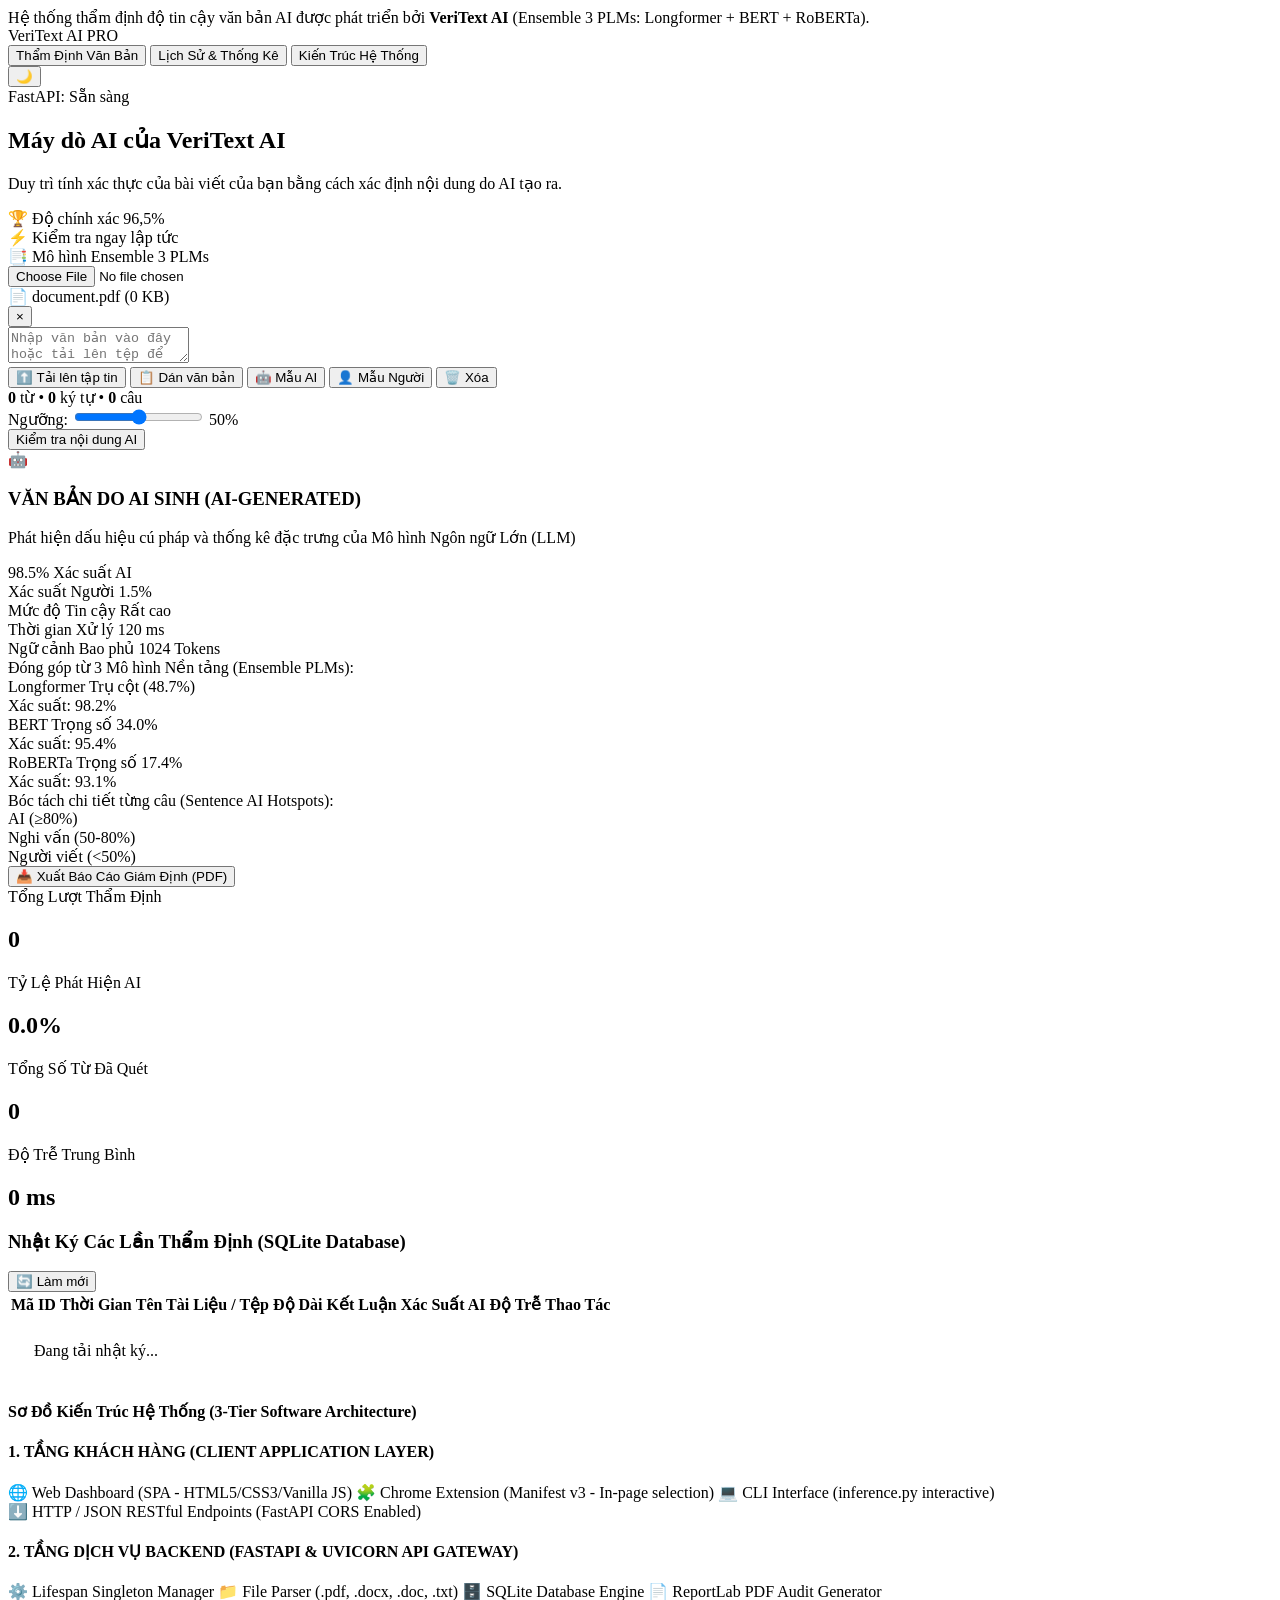
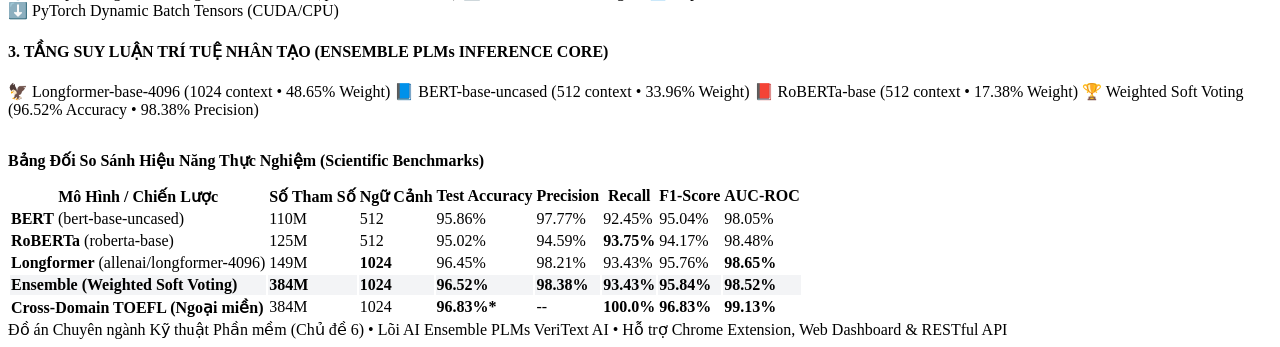
==== commit b3c237ac: "feat(ui): Add sleek Dark Mode toggle with persistent localStorage and smooth transitions" ====
--- a/web/index.html
+++ b/web/index.html
@@ -8,6 +8,19 @@
   <link rel="preconnect" href="https://fonts.googleapis.com">
   <link rel="preconnect" href="https://fonts.gstatic.com" crossorigin>
   <link href="https://fonts.googleapis.com/css2?family=Inter:wght@300;400;500;600;700;800&family=JetBrains+Mono:wght@400;500;600&family=Newsreader:ital,opsz,wght@0,6..72,400;0,6..72,500;0,6..72,600;1,6..72,400&display=swap" rel="stylesheet">
+  <script>
+    (function () {
+      try {
+        const savedTheme = localStorage.getItem("veritext_theme");
+        const prefersDark = window.matchMedia && window.matchMedia("(prefers-color-scheme: dark)").matches;
+        if (savedTheme === "dark" || (!savedTheme && prefersDark)) {
+          document.documentElement.setAttribute("data-theme", "dark");
+        } else {
+          document.documentElement.setAttribute("data-theme", "light");
+        }
+      } catch (e) {}
+    })();
+  </script>
 </head>
 <body>
 
@@ -32,6 +45,9 @@
       </nav>
 
       <div class="nav-right">
+        <button id="btn-theme-toggle" class="theme-toggle-btn" type="button" aria-label="Chuyển chế độ Sáng / Tối" title="Chuyển chế độ Sáng / Tối">
+          <span id="theme-toggle-icon">🌙</span>
+        </button>
         <div id="server-status" class="status-pill">
           <span class="status-dot"></span>
           <span id="server-status-text">FastAPI: Sẵn sàng</span>
